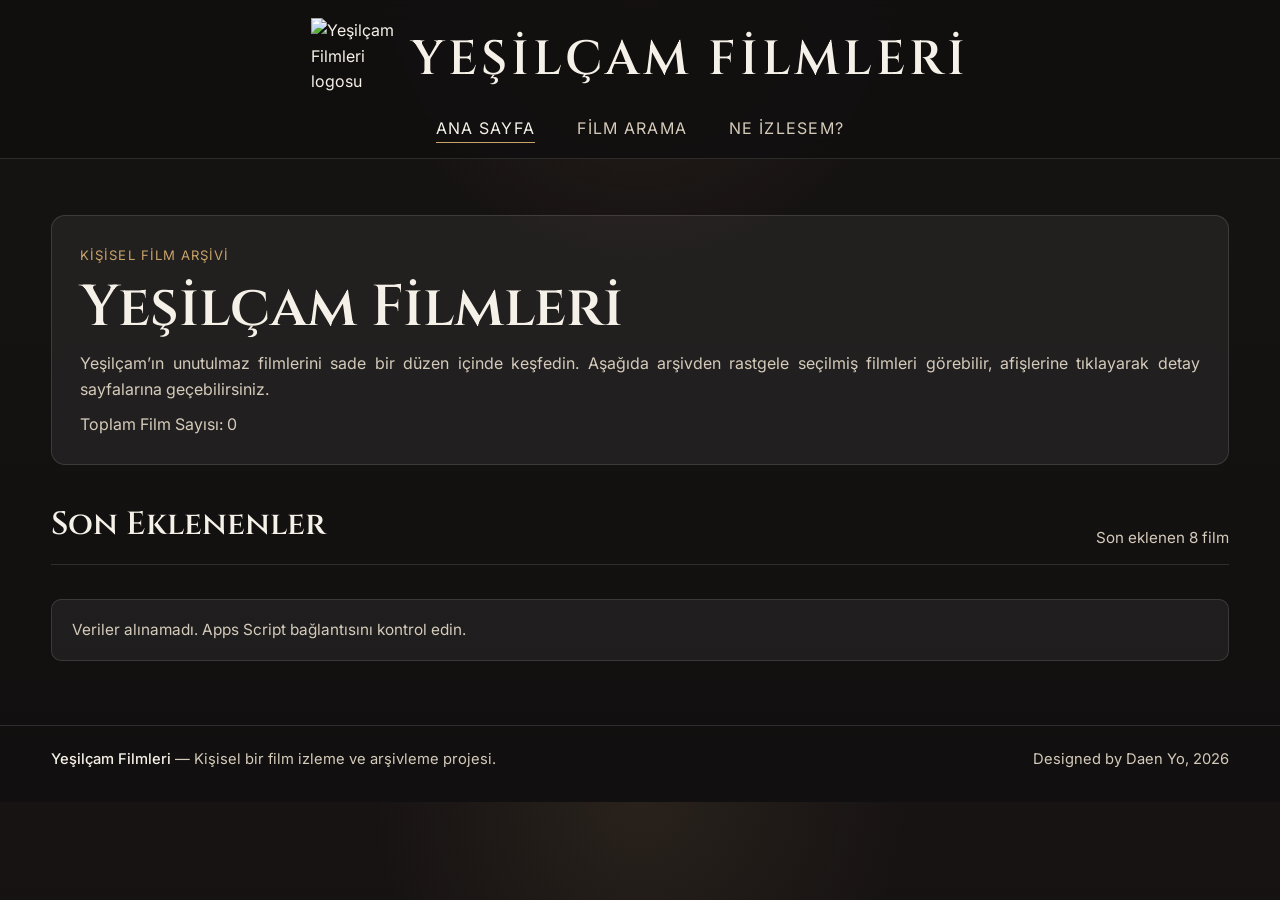
==== index.html @ 443db398 "Harden spreadsheet data rendering" ====
<!DOCTYPE html>
<html lang="tr">
<head>
  <meta charset="UTF-8" />
  <meta name="viewport" content="width=device-width, initial-scale=1.0" />
  <title>Yeşilçam Filmleri</title>

  <link rel="preconnect" href="https://fonts.googleapis.com" />
  <link rel="preconnect" href="https://fonts.gstatic.com" crossorigin />
  <link
    href="https://fonts.googleapis.com/css2?family=Cinzel:wght@500;600;700&family=Inter:wght@400;500;600;700&display=swap"
    rel="stylesheet"
  />

  <style>
    :root {
      --bg: #151313;
      --surface: rgba(255,255,255,0.06);
      --surface-soft: rgba(255,255,255,0.04);
      --text: #f6f1e8;
      --muted: #d5cbbb;
      --line: rgba(255,255,255,0.12);
      --accent: #c8a46a;
      --max-width: 1200px;
      --radius: 10px;
    }

    * { box-sizing: border-box; margin: 0; padding: 0; }
    html { scroll-behavior: smooth; }

    body {
      font-family: "Inter", sans-serif;
      background:
        radial-gradient(circle at top, rgba(200,164,106,0.10), transparent 26%),
        linear-gradient(180deg, #171313 0%, #110f0f 100%);
      color: var(--text);
      line-height: 1.6;
    }

    a { text-decoration: none; color: inherit; }

    .container {
      width: min(var(--max-width), 92%);
      margin: 0 auto;
    }

    .site-header {
      border-bottom: 1px solid var(--line);
      background: rgba(17,15,15,0.9);
      backdrop-filter: blur(10px);
      position: sticky;
      top: 0;
      z-index: 100;
    }

    .header-inner {
      display: flex;
      flex-direction: column;
      align-items: center;
      padding: 18px 0 16px;
      gap: 14px;
    }

    .header-top {
      display: flex;
      justify-content: center;
      width: 100%;
    }

    .brand {
      display: flex;
      align-items: center;
      gap: 16px;
      cursor: pointer;
      user-select: none;
    }

    .brand-logo {
      width: 84px;
      height: 84px;
      object-fit: contain;
      display: block;
      flex-shrink: 0;
    }

    .brand-name {
      font-family: "Cinzel", serif;
      font-size: clamp(2rem, 4vw, 3rem);
      font-weight: 600;
      letter-spacing: 0.08em;
      text-transform: uppercase;
      line-height: 1;
      color: var(--text);
    }

    .main-nav {
      width: 100%;
    }

    .main-nav ul {
      display: flex;
      justify-content: center;
      gap: 42px;
      list-style: none;
      flex-wrap: wrap;
    }

    .main-nav a {
      font-size: 1rem;
      color: var(--muted);
      text-transform: uppercase;
      letter-spacing: 0.08em;
      padding-bottom: 4px;
      border-bottom: 1px solid transparent;
      transition: 0.2s;
    }

    .main-nav a:hover,
    .main-nav a.active {
      color: var(--text);
      border-color: var(--accent);
    }

    .intro {
      padding: 56px 0 22px;
    }

    .intro-box {
      width: 100%;
      border: 1px solid var(--line);
      border-radius: 14px;
      background: var(--surface);
      padding: 26px 28px;
    }

    .eyebrow {
      display: inline-block;
      font-size: 0.82rem;
      letter-spacing: 0.08em;
      text-transform: uppercase;
      color: var(--accent);
      margin-bottom: 10px;
    }

    .intro-box h1 {
      font-family: "Cinzel", serif;
      font-size: clamp(2.2rem, 5vw, 3.6rem);
      line-height: 1.1;
      font-weight: 600;
      margin-bottom: 12px;
    }

    .intro-box p {
      font-size: 1rem;
      color: var(--muted);
      max-width: none;
      text-align: justify;
      text-justify: inter-word;
    }

    .section {
      padding: 12px 0 64px;
    }

    .section-header {
      display: flex;
      align-items: end;
      justify-content: space-between;
      gap: 20px;
      margin-bottom: 24px;
      padding-bottom: 14px;
      border-bottom: 1px solid var(--line);
    }

    .section-title {
      font-family: "Cinzel", serif;
      font-size: 2rem;
      font-weight: 600;
    }

    .section-note {
      color: var(--muted);
      font-size: 0.95rem;
    }

    .discover-grid {
      display: grid;
      grid-template-columns: repeat(4, 1fr);
      gap: 24px;
    }

    .movie-card {
      display: block;
      background: var(--surface);
      border: 1px solid var(--line);
      border-radius: var(--radius);
      overflow: hidden;
      transition: transform 0.18s ease, border-color 0.18s ease;
      cursor: pointer;
    }

    .movie-card:hover {
      transform: translateY(-3px);
      border-color: rgba(200,164,106,0.36);
    }

    .movie-poster {
      aspect-ratio: 2 / 3;
      background-size: cover;
      background-position: center;
      background-repeat: no-repeat;
      background-color: #2a2323;
      border-bottom: 1px solid var(--line);
    }

    .movie-body {
      padding: 14px 14px 16px;
    }

    .movie-title {
      font-family: "Cinzel", serif;
      font-size: 1.2rem;
      line-height: 1.2;
      font-weight: 600;
      color: var(--text);
    }

    .movie-year {
      color: var(--muted);
      font-size: 0.95rem;
      margin-left: 4px;
      font-family: "Inter", sans-serif;
      font-weight: 400;
    }

    .empty-state {
      margin-top: 10px;
      padding: 18px 20px;
      border: 1px solid var(--line);
      border-radius: var(--radius);
      background: var(--surface);
      color: var(--muted);
      font-size: 0.96rem;
      display: none;
    }

    .empty-state.show {
      display: block;
    }

    .refresh-wrap {
      margin-top: 28px;
      display: flex;
      justify-content: center;
    }

    .refresh-btn {
      border: 1px solid var(--line);
      border-radius: 999px;
      padding: 12px 18px;
      background: var(--surface);
      color: var(--muted);
      cursor: pointer;
      transition: all 0.2s ease;
    }

    .refresh-btn:hover {
      border-color: var(--accent);
      color: var(--text);
    }

    .site-footer {
      border-top: 1px solid var(--line);
      padding: 22px 0 30px;
      color: var(--muted);
      font-size: 0.92rem;
    }

    .footer-inner {
      display: flex;
      justify-content: space-between;
      gap: 16px;
      flex-wrap: wrap;
    }

    .footer-inner strong {
      color: var(--text);
      font-weight: 500;
    }

    @media (max-width: 1100px) {
      .discover-grid {
        grid-template-columns: repeat(3, 1fr);
      }
    }

    @media (max-width: 860px) {
      .main-nav ul {
        gap: 18px;
      }

      .discover-grid {
        grid-template-columns: repeat(2, 1fr);
      }
    }

    @media (max-width: 560px) {
      .intro {
        padding: 42px 0 22px;
      }

      .discover-grid {
        grid-template-columns: 1fr;
      }

      .section-title {
        font-size: 1.7rem;
      }

      .brand-name {
        font-size: 1.45rem;
      }

      .brand-logo {
        width: 58px;
        height: 58px;
      }

      .intro-box {
        padding: 22px 20px;
      }
    }
  </style>
</head>
<body>
  <header class="site-header">
    <div class="container header-inner">
      <div class="header-top">
        <a href="index.html" class="brand" id="secretBrandLink">
          <img src="logo.png" alt="Yeşilçam Filmleri logosu" class="brand-logo" />
          <div class="brand-name">Yeşilçam Filmleri</div>
        </a>
      </div>

      <nav class="main-nav">
        <ul>
          <li><a class="active" href="index.html">Ana Sayfa</a></li>
          <li><a href="film-arama.html">Film Arama</a></li>
          <li><a href="ne-izlesem.html">Ne İzlesem?</a></li>
        </ul>
      </nav>
    </div>
  </header>

  <main>
    <section class="intro">
      <div class="container">
        <div class="intro-box">
          <span class="eyebrow">Kişisel Film Arşivi</span>
          <h1>Yeşilçam Filmleri</h1>
          <p>
            Yeşilçam’ın unutulmaz filmlerini sade bir düzen içinde keşfedin. Aşağıda arşivden rastgele seçilmiş filmleri görebilir, afişlerine tıklayarak detay sayfalarına geçebilirsiniz.
          </p>
          <p id="totalMovieCount" style="margin-top: 10px;">
            Toplam Film Sayısı: <span id="filmCountValue">0</span>
          </p>
        </div>
      </div>
    </section>

    <section class="section">
      <div class="container">
        <div class="section-header">
          <h2 class="section-title">Son Eklenenler</h2>
          <p class="section-note">Son eklenen 8 film</p>
        </div>

        <div id="discoverGrid" class="discover-grid"></div>

        <div id="emptyState" class="empty-state">
          Henüz kayıtlı film bulunmuyor. Önce yönetim panelinden film ekleyin.
        </div>
      </div>
    </section>
  </main>

  <footer class="site-footer">
    <div class="container footer-inner">
      <p><strong>Yeşilçam Filmleri</strong> — Kişisel bir film izleme ve arşivleme projesi.</p>
      <p>Designed by Daen Yo, 2026</p>
    </div>
  </footer>

  <script>
    const SCRIPT_URL = "https://script.google.com/macros/s/AKfycbxAO9iNli2uvZNySvsdMaSRRP9ogdLvLmgz_3AKc6jjl-3tRFNGjgT9y0V0EaXn07Xt/exec";

    const discoverGrid = document.getElementById("discoverGrid");
    const emptyState = document.getElementById("emptyState");
    const filmCountValue = document.getElementById("filmCountValue");

    let allMovies = [];

    async function getMovies() {
      const response = await fetch(SCRIPT_URL);
      const data = await response.json();
      return data.movies || [];
    }

    function getLatestMovies(movies, count = 8) {
      return [...movies].slice(-count).reverse();
    }

    function getSafeUrl(value) {
      if (!value) return "";

      try {
        const url = new URL(String(value), window.location.href);
        return ["http:", "https:"].includes(url.protocol) ? url.href : "";
      } catch (error) {
        return "";
      }
    }

    function setSafeBackgroundImage(element, urlValue) {
      const safeUrl = getSafeUrl(urlValue);
      element.style.backgroundImage = safeUrl ? `url("${safeUrl}")` : "none";
    }

    function createMovieCard(movie) {
      const card = document.createElement("a");
      card.className = "movie-card";
      card.href = `movie.html?id=${encodeURIComponent(movie.id || "")}`;

      const poster = document.createElement("div");
      poster.className = "movie-poster";
      setSafeBackgroundImage(poster, movie.poster);

      const body = document.createElement("div");
      body.className = "movie-body";

      const title = document.createElement("div");
      title.className = "movie-title";
      title.append(document.createTextNode(movie.title || ""));

      const yearText = movie.year !== undefined && movie.year !== null
        ? String(movie.year).trim()
        : "";

      if (yearText) {
        const year = document.createElement("span");
        year.className = "movie-year";
        year.textContent = `(${yearText})`;
        title.append(document.createTextNode(" "), year);
      }

      body.appendChild(title);
      card.append(poster, body);
      return card;
    }

    function renderDiscover(movies) {
      discoverGrid.replaceChildren();

      if (!movies.length) {
        emptyState.classList.add("show");
        return;
      }

      emptyState.classList.remove("show");

      movies.forEach((movie) => {
        discoverGrid.appendChild(createMovieCard(movie));
      });
    }

    function animateCount(target) {
      if (!filmCountValue) return;

      let current = 0;
      const duration = 800;
      const stepTime = Math.max(10, Math.floor(duration / Math.max(target, 1)));

      const counter = setInterval(() => {
        current++;
        filmCountValue.textContent = current;

        if (current >= target) {
          clearInterval(counter);
          filmCountValue.textContent = target;
        }
      }, stepTime);
    }

    async function loadDiscover() {
      try {
        allMovies = await getMovies();
        animateCount(allMovies.length);
        renderDiscover(getLatestMovies(allMovies, 8));
      } catch (error) {
        discoverGrid.replaceChildren();
        emptyState.classList.add("show");
        emptyState.textContent = "Veriler alınamadı. Apps Script bağlantısını kontrol edin.";
      }
    }

    loadDiscover();

    let secretClickCount = 0;
    let secretClickTimer = null;

    document.getElementById("secretBrandLink").addEventListener("click", function (e) {
      e.preventDefault();

      secretClickCount++;

      if (secretClickCount === 5) {
        sessionStorage.setItem("secretAdminEntry", "allowed");
        window.location.href = "admin.html";
        return;
      }

      clearTimeout(secretClickTimer);
      secretClickTimer = setTimeout(() => {
        secretClickCount = 0;
      }, 2000);
    });
  </script>
</body>
</html>
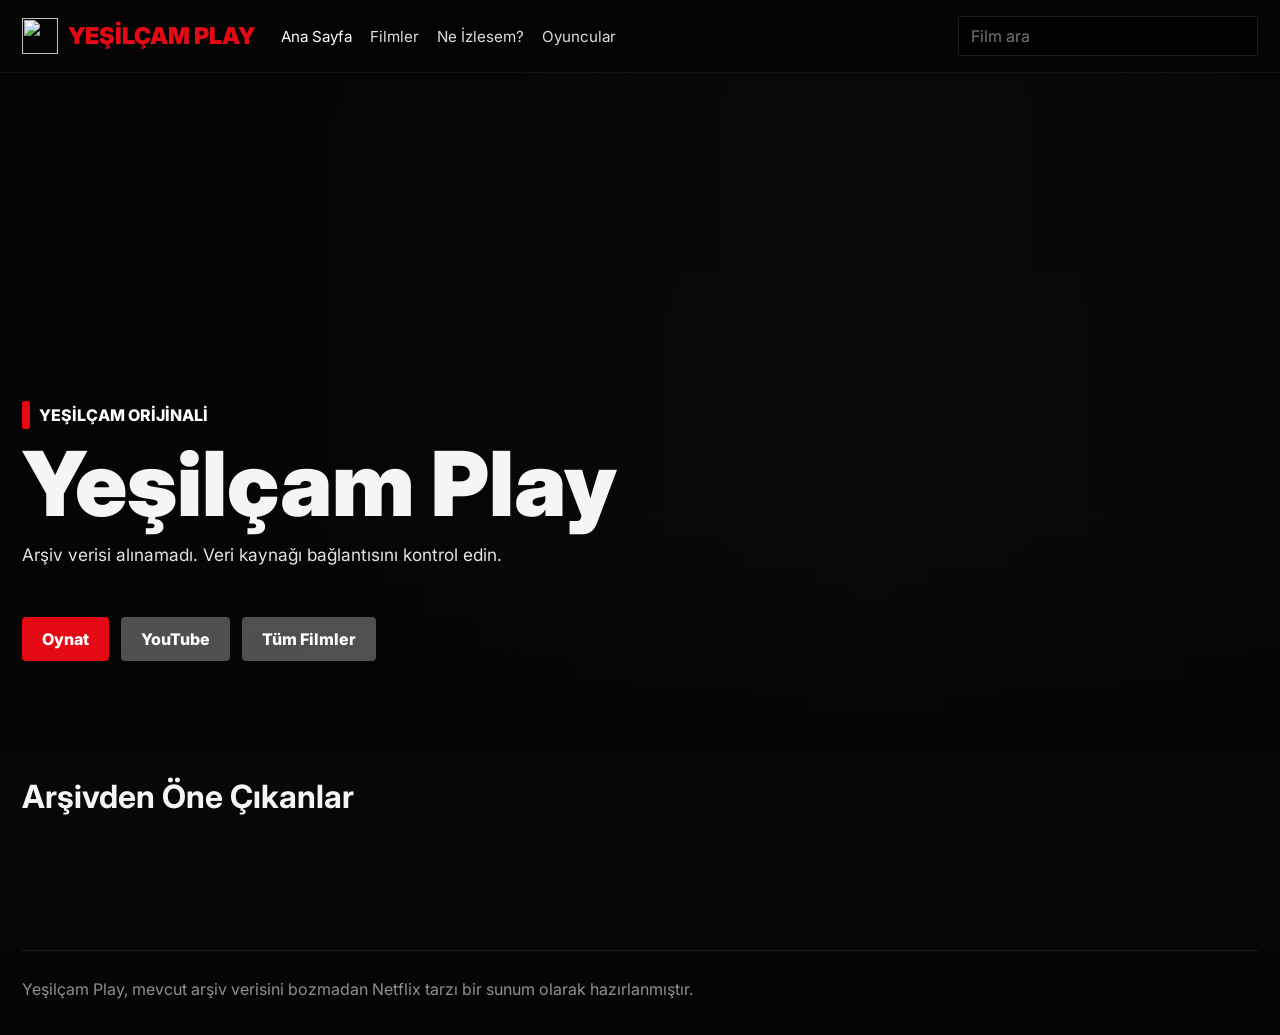
==== commit d1aeac8d: "Create Netflix-style Yeşilçam archive" ====
--- a/index.html
+++ b/index.html
@@ -3,526 +3,85 @@
 <head>
   <meta charset="UTF-8" />
   <meta name="viewport" content="width=device-width, initial-scale=1.0" />
-  <title>Yeşilçam Filmleri</title>
-
+  <title>Yeşilçam Play | Film Arşivi</title>
+  <meta name="description" content="Yeşilçam filmlerini Netflix tarzı bir arayüzle keşfedin, arayın ve izleme bağlantılarına ulaşın." />
   <link rel="preconnect" href="https://fonts.googleapis.com" />
   <link rel="preconnect" href="https://fonts.gstatic.com" crossorigin />
-  <link
-    href="https://fonts.googleapis.com/css2?family=Cinzel:wght@500;600;700&family=Inter:wght@400;500;600;700&display=swap"
-    rel="stylesheet"
-  />
-
-  <style>
-    :root {
-      --bg: #151313;
-      --surface: rgba(255,255,255,0.06);
-      --surface-soft: rgba(255,255,255,0.04);
-      --text: #f6f1e8;
-      --muted: #d5cbbb;
-      --line: rgba(255,255,255,0.12);
-      --accent: #c8a46a;
-      --max-width: 1200px;
-      --radius: 10px;
-    }
-
-    * { box-sizing: border-box; margin: 0; padding: 0; }
-    html { scroll-behavior: smooth; }
-
-    body {
-      font-family: "Inter", sans-serif;
-      background:
-        radial-gradient(circle at top, rgba(200,164,106,0.10), transparent 26%),
-        linear-gradient(180deg, #171313 0%, #110f0f 100%);
-      color: var(--text);
-      line-height: 1.6;
-    }
-
-    a { text-decoration: none; color: inherit; }
-
-    .container {
-      width: min(var(--max-width), 92%);
-      margin: 0 auto;
-    }
-
-    .site-header {
-      border-bottom: 1px solid var(--line);
-      background: rgba(17,15,15,0.9);
-      backdrop-filter: blur(10px);
-      position: sticky;
-      top: 0;
-      z-index: 100;
-    }
-
-    .header-inner {
-      display: flex;
-      flex-direction: column;
-      align-items: center;
-      padding: 18px 0 16px;
-      gap: 14px;
-    }
-
-    .header-top {
-      display: flex;
-      justify-content: center;
-      width: 100%;
-    }
-
-    .brand {
-      display: flex;
-      align-items: center;
-      gap: 16px;
-      cursor: pointer;
-      user-select: none;
-    }
-
-    .brand-logo {
-      width: 84px;
-      height: 84px;
-      object-fit: contain;
-      display: block;
-      flex-shrink: 0;
-    }
-
-    .brand-name {
-      font-family: "Cinzel", serif;
-      font-size: clamp(2rem, 4vw, 3rem);
-      font-weight: 600;
-      letter-spacing: 0.08em;
-      text-transform: uppercase;
-      line-height: 1;
-      color: var(--text);
-    }
-
-    .main-nav {
-      width: 100%;
-    }
-
-    .main-nav ul {
-      display: flex;
-      justify-content: center;
-      gap: 42px;
-      list-style: none;
-      flex-wrap: wrap;
-    }
-
-    .main-nav a {
-      font-size: 1rem;
-      color: var(--muted);
-      text-transform: uppercase;
-      letter-spacing: 0.08em;
-      padding-bottom: 4px;
-      border-bottom: 1px solid transparent;
-      transition: 0.2s;
-    }
-
-    .main-nav a:hover,
-    .main-nav a.active {
-      color: var(--text);
-      border-color: var(--accent);
-    }
-
-    .intro {
-      padding: 56px 0 22px;
-    }
-
-    .intro-box {
-      width: 100%;
-      border: 1px solid var(--line);
-      border-radius: 14px;
-      background: var(--surface);
-      padding: 26px 28px;
-    }
-
-    .eyebrow {
-      display: inline-block;
-      font-size: 0.82rem;
-      letter-spacing: 0.08em;
-      text-transform: uppercase;
-      color: var(--accent);
-      margin-bottom: 10px;
-    }
-
-    .intro-box h1 {
-      font-family: "Cinzel", serif;
-      font-size: clamp(2.2rem, 5vw, 3.6rem);
-      line-height: 1.1;
-      font-weight: 600;
-      margin-bottom: 12px;
-    }
-
-    .intro-box p {
-      font-size: 1rem;
-      color: var(--muted);
-      max-width: none;
-      text-align: justify;
-      text-justify: inter-word;
-    }
-
-    .section {
-      padding: 12px 0 64px;
-    }
-
-    .section-header {
-      display: flex;
-      align-items: end;
-      justify-content: space-between;
-      gap: 20px;
-      margin-bottom: 24px;
-      padding-bottom: 14px;
-      border-bottom: 1px solid var(--line);
-    }
-
-    .section-title {
-      font-family: "Cinzel", serif;
-      font-size: 2rem;
-      font-weight: 600;
-    }
-
-    .section-note {
-      color: var(--muted);
-      font-size: 0.95rem;
-    }
-
-    .discover-grid {
-      display: grid;
-      grid-template-columns: repeat(4, 1fr);
-      gap: 24px;
-    }
-
-    .movie-card {
-      display: block;
-      background: var(--surface);
-      border: 1px solid var(--line);
-      border-radius: var(--radius);
-      overflow: hidden;
-      transition: transform 0.18s ease, border-color 0.18s ease;
-      cursor: pointer;
-    }
-
-    .movie-card:hover {
-      transform: translateY(-3px);
-      border-color: rgba(200,164,106,0.36);
-    }
-
-    .movie-poster {
-      aspect-ratio: 2 / 3;
-      background-size: cover;
-      background-position: center;
-      background-repeat: no-repeat;
-      background-color: #2a2323;
-      border-bottom: 1px solid var(--line);
-    }
-
-    .movie-body {
-      padding: 14px 14px 16px;
-    }
-
-    .movie-title {
-      font-family: "Cinzel", serif;
-      font-size: 1.2rem;
-      line-height: 1.2;
-      font-weight: 600;
-      color: var(--text);
-    }
-
-    .movie-year {
-      color: var(--muted);
-      font-size: 0.95rem;
-      margin-left: 4px;
-      font-family: "Inter", sans-serif;
-      font-weight: 400;
-    }
-
-    .empty-state {
-      margin-top: 10px;
-      padding: 18px 20px;
-      border: 1px solid var(--line);
-      border-radius: var(--radius);
-      background: var(--surface);
-      color: var(--muted);
-      font-size: 0.96rem;
-      display: none;
-    }
-
-    .empty-state.show {
-      display: block;
-    }
-
-    .refresh-wrap {
-      margin-top: 28px;
-      display: flex;
-      justify-content: center;
-    }
-
-    .refresh-btn {
-      border: 1px solid var(--line);
-      border-radius: 999px;
-      padding: 12px 18px;
-      background: var(--surface);
-      color: var(--muted);
-      cursor: pointer;
-      transition: all 0.2s ease;
-    }
-
-    .refresh-btn:hover {
-      border-color: var(--accent);
-      color: var(--text);
-    }
-
-    .site-footer {
-      border-top: 1px solid var(--line);
-      padding: 22px 0 30px;
-      color: var(--muted);
-      font-size: 0.92rem;
-    }
-
-    .footer-inner {
-      display: flex;
-      justify-content: space-between;
-      gap: 16px;
-      flex-wrap: wrap;
-    }
-
-    .footer-inner strong {
-      color: var(--text);
-      font-weight: 500;
-    }
-
-    @media (max-width: 1100px) {
-      .discover-grid {
-        grid-template-columns: repeat(3, 1fr);
-      }
-    }
-
-    @media (max-width: 860px) {
-      .main-nav ul {
-        gap: 18px;
-      }
-
-      .discover-grid {
-        grid-template-columns: repeat(2, 1fr);
-      }
-    }
-
-    @media (max-width: 560px) {
-      .intro {
-        padding: 42px 0 22px;
-      }
-
-      .discover-grid {
-        grid-template-columns: 1fr;
-      }
-
-      .section-title {
-        font-size: 1.7rem;
-      }
-
-      .brand-name {
-        font-size: 1.45rem;
-      }
-
-      .brand-logo {
-        width: 58px;
-        height: 58px;
-      }
-
-      .intro-box {
-        padding: 22px 20px;
-      }
-    }
-  </style>
+  <link href="https://fonts.googleapis.com/css2?family=Inter:wght@400;500;700;800;900&display=swap" rel="stylesheet" />
+  <link rel="stylesheet" href="netflix.css" />
 </head>
 <body>
-  <header class="site-header">
-    <div class="container header-inner">
-      <div class="header-top">
-        <a href="index.html" class="brand" id="secretBrandLink">
-          <img src="logo.png" alt="Yeşilçam Filmleri logosu" class="brand-logo" />
-          <div class="brand-name">Yeşilçam Filmleri</div>
-        </a>
+  <div class="shell">
+    <header class="topbar">
+      <div class="topbar-inner">
+        <a class="brand" href="index.html"><img src="logo.png" alt="" />Yeşilçam Play</a>
+        <nav class="nav" aria-label="Ana menü">
+          <a class="active" href="index.html">Ana Sayfa</a>
+          <a href="film-arama.html">Filmler</a>
+          <a href="ne-izlesem.html">Ne İzlesem?</a>
+          <a href="oyuncular.html">Oyuncular</a>
+        </nav>
+        <input class="quick-search" data-quick-search type="search" placeholder="Film ara" />
       </div>
+    </header>
 
-      <nav class="main-nav">
-        <ul>
-          <li><a class="active" href="index.html">Ana Sayfa</a></li>
-          <li><a href="film-arama.html">Film Arama</a></li>
-          <li><a href="ne-izlesem.html">Ne İzlesem?</a></li>
-        </ul>
-      </nav>
-    </div>
-  </header>
-
-  <main>
-    <section class="intro">
-      <div class="container">
-        <div class="intro-box">
-          <span class="eyebrow">Kişisel Film Arşivi</span>
-          <h1>Yeşilçam Filmleri</h1>
-          <p>
-            Yeşilçam’ın unutulmaz filmlerini sade bir düzen içinde keşfedin. Aşağıda arşivden rastgele seçilmiş filmleri görebilir, afişlerine tıklayarak detay sayfalarına geçebilirsiniz.
-          </p>
-          <p id="totalMovieCount" style="margin-top: 10px;">
-            Toplam Film Sayısı: <span id="filmCountValue">0</span>
-          </p>
+    <section class="hero" data-hero>
+      <div class="hero-content">
+        <div class="kicker">Yeşilçam Orijinali</div>
+        <h1 data-hero-title>Yeşilçam Play</h1>
+        <p class="hero-copy" data-hero-copy>Arşiv yükleniyor.</p>
+        <div class="meta-line" data-hero-meta></div>
+        <div class="actions">
+          <a class="btn primary" data-hero-play href="film-arama.html">Oynat</a>
+          <a class="btn ghost" data-hero-youtube href="#" target="_blank" rel="noopener noreferrer" hidden>YouTube</a>
+          <a class="btn ghost" href="film-arama.html">Tüm Filmler</a>
         </div>
       </div>
     </section>
 
-    <section class="section">
-      <div class="container">
-        <div class="section-header">
-          <h2 class="section-title">Son Eklenenler</h2>
-          <p class="section-note">Son eklenen 8 film</p>
+    <main class="content" id="rows">
+      <section class="row">
+        <div class="row-head">
+          <h2>Arşivden Öne Çıkanlar</h2>
+          <span class="row-note" id="movieCount"></span>
         </div>
+        <div class="rail" id="featuredRail"></div>
+      </section>
+    </main>
 
-        <div id="discoverGrid" class="discover-grid"></div>
+    <footer class="footer">Yeşilçam Play, mevcut arşiv verisini bozmadan Netflix tarzı bir sunum olarak hazırlanmıştır.</footer>
+  </div>
 
-        <div id="emptyState" class="empty-state">
-          Henüz kayıtlı film bulunmuyor. Önce yönetim panelinden film ekleyin.
-        </div>
-      </div>
-    </section>
-  </main>
-
-  <footer class="site-footer">
-    <div class="container footer-inner">
-      <p><strong>Yeşilçam Filmleri</strong> — Kişisel bir film izleme ve arşivleme projesi.</p>
-      <p>Designed by Daen Yo, 2026</p>
-    </div>
-  </footer>
-
+  <script src="netflix.js"></script>
   <script>
-    const SCRIPT_URL = "https://script.google.com/macros/s/AKfycbxAO9iNli2uvZNySvsdMaSRRP9ogdLvLmgz_3AKc6jjl-3tRFNGjgT9y0V0EaXn07Xt/exec";
-
-    const discoverGrid = document.getElementById("discoverGrid");
-    const emptyState = document.getElementById("emptyState");
-    const filmCountValue = document.getElementById("filmCountValue");
-
-    let allMovies = [];
-
-    async function getMovies() {
-      const response = await fetch(SCRIPT_URL);
-      const data = await response.json();
-      return data.movies || [];
-    }
-
-    function getLatestMovies(movies, count = 8) {
-      return [...movies].slice(-count).reverse();
-    }
-
-    function getSafeUrl(value) {
-      if (!value) return "";
-
-      try {
-        const url = new URL(String(value), window.location.href);
-        return ["http:", "https:"].includes(url.protocol) ? url.href : "";
-      } catch (error) {
-        return "";
-      }
-    }
-
-    function setSafeBackgroundImage(element, urlValue) {
-      const safeUrl = getSafeUrl(urlValue);
-      element.style.backgroundImage = safeUrl ? `url("${safeUrl}")` : "none";
-    }
-
-    function createMovieCard(movie) {
-      const card = document.createElement("a");
-      card.className = "movie-card";
-      card.href = `movie.html?id=${encodeURIComponent(movie.id || "")}`;
-
-      const poster = document.createElement("div");
-      poster.className = "movie-poster";
-      setSafeBackgroundImage(poster, movie.poster);
-
-      const body = document.createElement("div");
-      body.className = "movie-body";
-
-      const title = document.createElement("div");
-      title.className = "movie-title";
-      title.append(document.createTextNode(movie.title || ""));
-
-      const yearText = movie.year !== undefined && movie.year !== null
-        ? String(movie.year).trim()
-        : "";
-
-      if (yearText) {
-        const year = document.createElement("span");
-        year.className = "movie-year";
-        year.textContent = `(${yearText})`;
-        title.append(document.createTextNode(" "), year);
-      }
-
-      body.appendChild(title);
-      card.append(poster, body);
-      return card;
-    }
-
-    function renderDiscover(movies) {
-      discoverGrid.replaceChildren();
-
-      if (!movies.length) {
-        emptyState.classList.add("show");
-        return;
-      }
-
-      emptyState.classList.remove("show");
-
-      movies.forEach((movie) => {
-        discoverGrid.appendChild(createMovieCard(movie));
+    async function initHome() {
+      const rows = document.getElementById("rows");
+      const movies = await getMovies();
+      setupQuickSearch(movies);
+      document.getElementById("movieCount").textContent = `${movies.length} film`;
+      const heroMovie = movies.find((movie) => getMoviePoster(movie) !== FALLBACK_IMAGE) || movies[0];
+      setHero(heroMovie);
+      renderRail(document.getElementById("featuredRail"), sampleMovies(movies, Math.min(16, movies.length)));
+      groupByGenre(movies).slice(0, 8).forEach(([genre, items]) => {
+        const section = document.createElement("section");
+        section.className = "row";
+        const head = document.createElement("div");
+        head.className = "row-head";
+        const title = document.createElement("h2");
+        title.textContent = genre;
+        const note = document.createElement("span");
+        note.className = "row-note";
+        note.textContent = `${items.length} film`;
+        const rail = document.createElement("div");
+        rail.className = "rail";
+        head.append(title, note);
+        section.append(head, rail);
+        rows.appendChild(section);
+        renderRail(rail, items);
       });
     }
-
-    function animateCount(target) {
-      if (!filmCountValue) return;
-
-      let current = 0;
-      const duration = 800;
-      const stepTime = Math.max(10, Math.floor(duration / Math.max(target, 1)));
-
-      const counter = setInterval(() => {
-        current++;
-        filmCountValue.textContent = current;
-
-        if (current >= target) {
-          clearInterval(counter);
-          filmCountValue.textContent = target;
-        }
-      }, stepTime);
-    }
-
-    async function loadDiscover() {
-      try {
-        allMovies = await getMovies();
-        animateCount(allMovies.length);
-        renderDiscover(getLatestMovies(allMovies, 8));
-      } catch (error) {
-        discoverGrid.replaceChildren();
-        emptyState.classList.add("show");
-        emptyState.textContent = "Veriler alınamadı. Apps Script bağlantısını kontrol edin.";
-      }
-    }
-
-    loadDiscover();
-
-    let secretClickCount = 0;
-    let secretClickTimer = null;
-
-    document.getElementById("secretBrandLink").addEventListener("click", function (e) {
-      e.preventDefault();
-
-      secretClickCount++;
-
-      if (secretClickCount === 5) {
-        sessionStorage.setItem("secretAdminEntry", "allowed");
-        window.location.href = "admin.html";
-        return;
-      }
-
-      clearTimeout(secretClickTimer);
-      secretClickTimer = setTimeout(() => {
-        secretClickCount = 0;
-      }, 2000);
+    initHome().catch(() => {
+      document.querySelector("[data-hero-copy]").textContent = "Arşiv verisi alınamadı. Veri kaynağı bağlantısını kontrol edin.";
     });
   </script>
 </body>
--- a/netflix.css
+++ b/netflix.css
@@ -0,0 +1,246 @@
+:root {
+  --bg: #050505;
+  --panel: rgba(22, 22, 22, 0.88);
+  --panel-strong: #181818;
+  --text: #f5f5f5;
+  --muted: #b8b8b8;
+  --line: rgba(255, 255, 255, 0.12);
+  --red: #e50914;
+  --red-dark: #b20710;
+  --max: 1420px;
+}
+* { box-sizing: border-box; }
+html { scroll-behavior: smooth; }
+body {
+  margin: 0;
+  min-height: 100vh;
+  font-family: Inter, Arial, sans-serif;
+  background: var(--bg);
+  color: var(--text);
+}
+a { color: inherit; text-decoration: none; }
+button, input, select { font: inherit; }
+.shell { min-height: 100vh; background: linear-gradient(180deg, #050505 0%, #0b0b0b 48%, #050505 100%); }
+.topbar {
+  position: sticky;
+  top: 0;
+  z-index: 20;
+  background: linear-gradient(180deg, rgba(5, 5, 5, 0.96), rgba(5, 5, 5, 0.72));
+  border-bottom: 1px solid rgba(255, 255, 255, 0.05);
+  backdrop-filter: blur(12px);
+}
+.topbar-inner {
+  width: min(var(--max), calc(100% - 44px));
+  margin: 0 auto;
+  display: flex;
+  align-items: center;
+  gap: 26px;
+  min-height: 72px;
+}
+.brand {
+  display: inline-flex;
+  align-items: center;
+  gap: 10px;
+  color: var(--red);
+  font-size: 1.45rem;
+  font-weight: 900;
+  letter-spacing: 0;
+  text-transform: uppercase;
+  white-space: nowrap;
+}
+.brand img { width: 36px; height: 36px; object-fit: contain; }
+.nav { display: flex; gap: 18px; align-items: center; flex: 1; }
+.nav a { color: #ddd; font-size: 0.95rem; transition: color 0.18s ease; }
+.nav a:hover, .nav a.active { color: #fff; }
+.quick-search {
+  width: min(300px, 34vw);
+  height: 40px;
+  border: 1px solid var(--line);
+  background: rgba(0, 0, 0, 0.48);
+  color: var(--text);
+  border-radius: 4px;
+  padding: 0 12px;
+  outline: none;
+}
+.quick-search:focus { border-color: rgba(229, 9, 20, 0.78); }
+.hero {
+  min-height: 680px;
+  display: flex;
+  align-items: flex-end;
+  position: relative;
+  overflow: hidden;
+  background: #0c0c0c;
+}
+.hero::before {
+  content: "";
+  position: absolute;
+  inset: 0;
+  background-image: var(--hero-image);
+  background-size: cover;
+  background-position: center;
+  filter: saturate(0.95);
+  transform: scale(1.02);
+}
+.hero::after {
+  content: "";
+  position: absolute;
+  inset: 0;
+  background:
+    linear-gradient(90deg, #050505 0%, rgba(5, 5, 5, 0.82) 31%, rgba(5, 5, 5, 0.28) 68%, rgba(5, 5, 5, 0.72) 100%),
+    linear-gradient(0deg, #050505 0%, rgba(5, 5, 5, 0.04) 34%, rgba(5, 5, 5, 0.15) 100%);
+}
+.hero-content {
+  position: relative;
+  z-index: 1;
+  width: min(var(--max), calc(100% - 44px));
+  margin: 0 auto;
+  padding: 130px 0 92px;
+}
+.kicker {
+  display: inline-flex;
+  align-items: center;
+  gap: 9px;
+  color: #fff;
+  font-weight: 800;
+  text-transform: uppercase;
+  letter-spacing: 0;
+  margin-bottom: 12px;
+}
+.kicker::before { content: ""; width: 8px; height: 28px; background: var(--red); border-radius: 2px; }
+.hero h1 {
+  width: min(760px, 100%);
+  margin: 0 0 14px;
+  font-size: clamp(2.65rem, 7vw, 6.8rem);
+  line-height: 0.96;
+  letter-spacing: 0;
+  font-weight: 900;
+}
+.hero-copy {
+  width: min(680px, 100%);
+  margin: 0 0 24px;
+  color: #e4e4e4;
+  font-size: 1.08rem;
+  line-height: 1.65;
+}
+.meta-line { display: flex; align-items: center; flex-wrap: wrap; gap: 10px; color: #d7d7d7; margin-bottom: 24px; }
+.tag {
+  display: inline-flex;
+  min-height: 26px;
+  align-items: center;
+  border: 1px solid rgba(255, 255, 255, 0.22);
+  padding: 2px 8px;
+  border-radius: 3px;
+  background: rgba(255, 255, 255, 0.08);
+}
+.actions { display: flex; gap: 12px; flex-wrap: wrap; }
+.btn {
+  display: inline-flex;
+  align-items: center;
+  justify-content: center;
+  min-height: 44px;
+  padding: 0 20px;
+  border: 0;
+  border-radius: 4px;
+  background: #fff;
+  color: #111;
+  font-weight: 800;
+  cursor: pointer;
+}
+.btn.primary { background: var(--red); color: #fff; }
+.btn.primary:hover { background: var(--red-dark); }
+.btn.ghost { background: rgba(109, 109, 110, 0.72); color: #fff; }
+.btn.ghost:hover { background: rgba(109, 109, 110, 0.92); }
+.content { width: min(var(--max), calc(100% - 44px)); margin: 0 auto; padding: 26px 0 64px; }
+.row { margin: 0 0 38px; }
+.row-head { display: flex; justify-content: space-between; align-items: baseline; gap: 18px; margin-bottom: 13px; }
+.row h2, .page-title { margin: 0; font-size: clamp(1.35rem, 2.5vw, 2rem); line-height: 1.15; }
+.row-note, .muted { color: var(--muted); }
+.rail {
+  display: grid;
+  grid-auto-flow: column;
+  grid-auto-columns: minmax(190px, 235px);
+  gap: 10px;
+  overflow-x: auto;
+  overscroll-behavior-inline: contain;
+  padding: 3px 0 16px;
+  scrollbar-color: #555 transparent;
+}
+.poster-card {
+  display: block;
+  position: relative;
+  min-width: 0;
+  background: var(--panel-strong);
+  border-radius: 5px;
+  overflow: hidden;
+  transform-origin: center;
+  transition: transform 0.16s ease, box-shadow 0.16s ease;
+}
+.poster-card:hover { transform: scale(1.045); box-shadow: 0 18px 44px rgba(0, 0, 0, 0.5); z-index: 3; }
+.poster { aspect-ratio: 2 / 3; background: #222 center / cover no-repeat; }
+.poster-fallback {
+  height: 100%;
+  display: grid;
+  place-items: center;
+  padding: 18px;
+  color: #cfcfcf;
+  text-align: center;
+  background: linear-gradient(145deg, #1e1e1e, #090909);
+}
+.poster-info { min-height: 86px; padding: 10px 11px 12px; }
+.poster-title { color: #fff; font-weight: 800; line-height: 1.24; margin-bottom: 6px; }
+.poster-meta { color: #bcbcbc; font-size: 0.88rem; line-height: 1.35; }
+.wide-grid { display: grid; grid-template-columns: repeat(auto-fill, minmax(185px, 1fr)); gap: 14px; }
+.controls {
+  display: grid;
+  grid-template-columns: minmax(240px, 1.4fr) repeat(4, minmax(140px, 1fr)) auto;
+  gap: 12px;
+  margin: 24px 0 22px;
+}
+.controls input, .controls select {
+  min-width: 0;
+  height: 44px;
+  border: 1px solid var(--line);
+  border-radius: 4px;
+  background: #101010;
+  color: var(--text);
+  padding: 0 12px;
+  outline: none;
+}
+.controls option { background: #fff; color: #111; }
+.detail-layout { display: grid; grid-template-columns: minmax(220px, 340px) minmax(0, 1fr); gap: 26px; align-items: start; }
+.detail-poster { aspect-ratio: 2 / 3; border-radius: 6px; background: #1d1d1d center / cover no-repeat; overflow: hidden; }
+.detail-copy h1 { margin: 0 0 12px; font-size: clamp(2.25rem, 5vw, 5rem); line-height: 0.98; }
+.description { color: #e0e0e0; line-height: 1.7; max-width: 900px; }
+.fact-grid { display: grid; grid-template-columns: repeat(2, minmax(0, 1fr)); gap: 12px; margin: 22px 0; }
+.fact { border-top: 1px solid var(--line); padding-top: 10px; color: #e8e8e8; }
+.fact span { display: block; color: var(--muted); font-size: 0.86rem; margin-bottom: 3px; }
+.player { width: 100%; aspect-ratio: 16 / 9; border: 0; border-radius: 6px; background: #111; }
+.empty { padding: 28px; border: 1px solid var(--line); border-radius: 6px; background: #101010; color: var(--muted); }
+.footer {
+  width: min(var(--max), calc(100% - 44px));
+  margin: 0 auto;
+  padding: 28px 0 36px;
+  color: #8f8f8f;
+  border-top: 1px solid rgba(255, 255, 255, 0.08);
+}
+@media (max-width: 960px) {
+  .topbar-inner { flex-wrap: wrap; padding: 13px 0; }
+  .nav { order: 3; width: 100%; flex-wrap: wrap; }
+  .quick-search { width: min(360px, 45vw); margin-left: auto; }
+  .hero { min-height: 600px; }
+  .controls { grid-template-columns: repeat(2, minmax(0, 1fr)); }
+  .detail-layout { grid-template-columns: 1fr; }
+  .detail-poster { max-width: 330px; }
+}
+@media (max-width: 620px) {
+  .topbar-inner, .content, .footer, .hero-content { width: min(100% - 28px, var(--max)); }
+  .brand { font-size: 1.15rem; }
+  .brand img { width: 30px; height: 30px; }
+  .quick-search { width: 100%; order: 2; }
+  .hero { min-height: 560px; }
+  .hero-content { padding-bottom: 62px; }
+  .rail { grid-auto-columns: minmax(145px, 52vw); }
+  .wide-grid { grid-template-columns: repeat(2, minmax(0, 1fr)); }
+  .controls { grid-template-columns: 1fr; }
+  .fact-grid { grid-template-columns: 1fr; }
+}
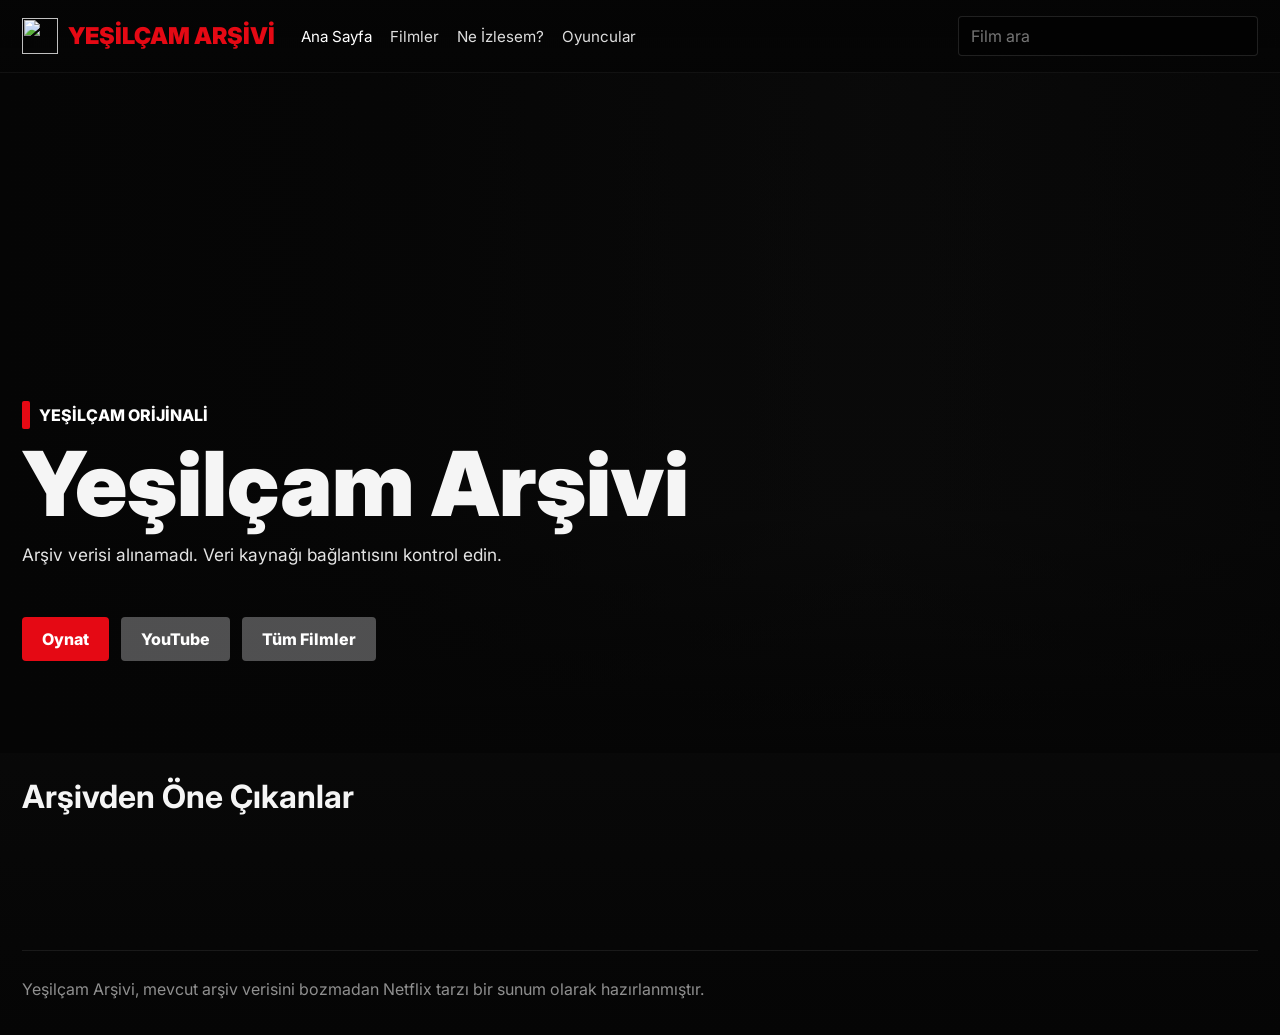
==== commit 94138188: "Rename site to Yeşilçam Arşivi" ====
--- a/index.html
+++ b/index.html
@@ -3,7 +3,7 @@
 <head>
   <meta charset="UTF-8" />
   <meta name="viewport" content="width=device-width, initial-scale=1.0" />
-  <title>Yeşilçam Play | Film Arşivi</title>
+  <title>Yeşilçam Arşivi | Film Arşivi</title>
   <meta name="description" content="Yeşilçam filmlerini Netflix tarzı bir arayüzle keşfedin, arayın ve izleme bağlantılarına ulaşın." />
   <link rel="preconnect" href="https://fonts.googleapis.com" />
   <link rel="preconnect" href="https://fonts.gstatic.com" crossorigin />
@@ -14,7 +14,7 @@
   <div class="shell">
     <header class="topbar">
       <div class="topbar-inner">
-        <a class="brand" href="index.html"><img src="logo.png" alt="" />Yeşilçam Play</a>
+        <a class="brand" href="index.html"><img src="logo.png" alt="" />Yeşilçam Arşivi</a>
         <nav class="nav" aria-label="Ana menü">
           <a class="active" href="index.html">Ana Sayfa</a>
           <a href="film-arama.html">Filmler</a>
@@ -28,7 +28,7 @@
     <section class="hero" data-hero>
       <div class="hero-content">
         <div class="kicker">Yeşilçam Orijinali</div>
-        <h1 data-hero-title>Yeşilçam Play</h1>
+        <h1 data-hero-title>Yeşilçam Arşivi</h1>
         <p class="hero-copy" data-hero-copy>Arşiv yükleniyor.</p>
         <div class="meta-line" data-hero-meta></div>
         <div class="actions">
@@ -49,7 +49,7 @@
       </section>
     </main>
 
-    <footer class="footer">Yeşilçam Play, mevcut arşiv verisini bozmadan Netflix tarzı bir sunum olarak hazırlanmıştır.</footer>
+    <footer class="footer">Yeşilçam Arşivi, mevcut arşiv verisini bozmadan Netflix tarzı bir sunum olarak hazırlanmıştır.</footer>
   </div>
 
   <script src="netflix.js"></script>
@@ -59,7 +59,8 @@
       const movies = await getMovies();
       setupQuickSearch(movies);
       document.getElementById("movieCount").textContent = `${movies.length} film`;
-      const heroMovie = movies.find((movie) => getMoviePoster(movie) !== FALLBACK_IMAGE) || movies[0];
+      const posterMovies = movies.filter((movie) => getMoviePoster(movie) !== FALLBACK_IMAGE);
+      const heroMovie = sampleMovies(posterMovies.length ? posterMovies : movies, 1)[0];
       setHero(heroMovie);
       renderRail(document.getElementById("featuredRail"), sampleMovies(movies, Math.min(16, movies.length)));
       groupByGenre(movies).slice(0, 8).forEach(([genre, items]) => {
--- a/netflix.css
+++ b/netflix.css
@@ -173,10 +173,20 @@
   border-radius: 5px;
   overflow: hidden;
   transform-origin: center;
-  transition: transform 0.16s ease, box-shadow 0.16s ease;
-}
-.poster-card:hover { transform: scale(1.045); box-shadow: 0 18px 44px rgba(0, 0, 0, 0.5); z-index: 3; }
-.poster { aspect-ratio: 2 / 3; background: #222 center / cover no-repeat; }
+  transition: transform 0.2s ease, box-shadow 0.2s ease;
+}
+.poster-card:hover,
+.poster-card:focus-visible {
+  transform: scale(1.16);
+  box-shadow: 0 24px 58px rgba(0, 0, 0, 0.64);
+  z-index: 5;
+}
+.poster {
+  position: relative;
+  aspect-ratio: 2 / 3;
+  background: #222 center / cover no-repeat;
+  overflow: hidden;
+}
 .poster-fallback {
   height: 100%;
   display: grid;
